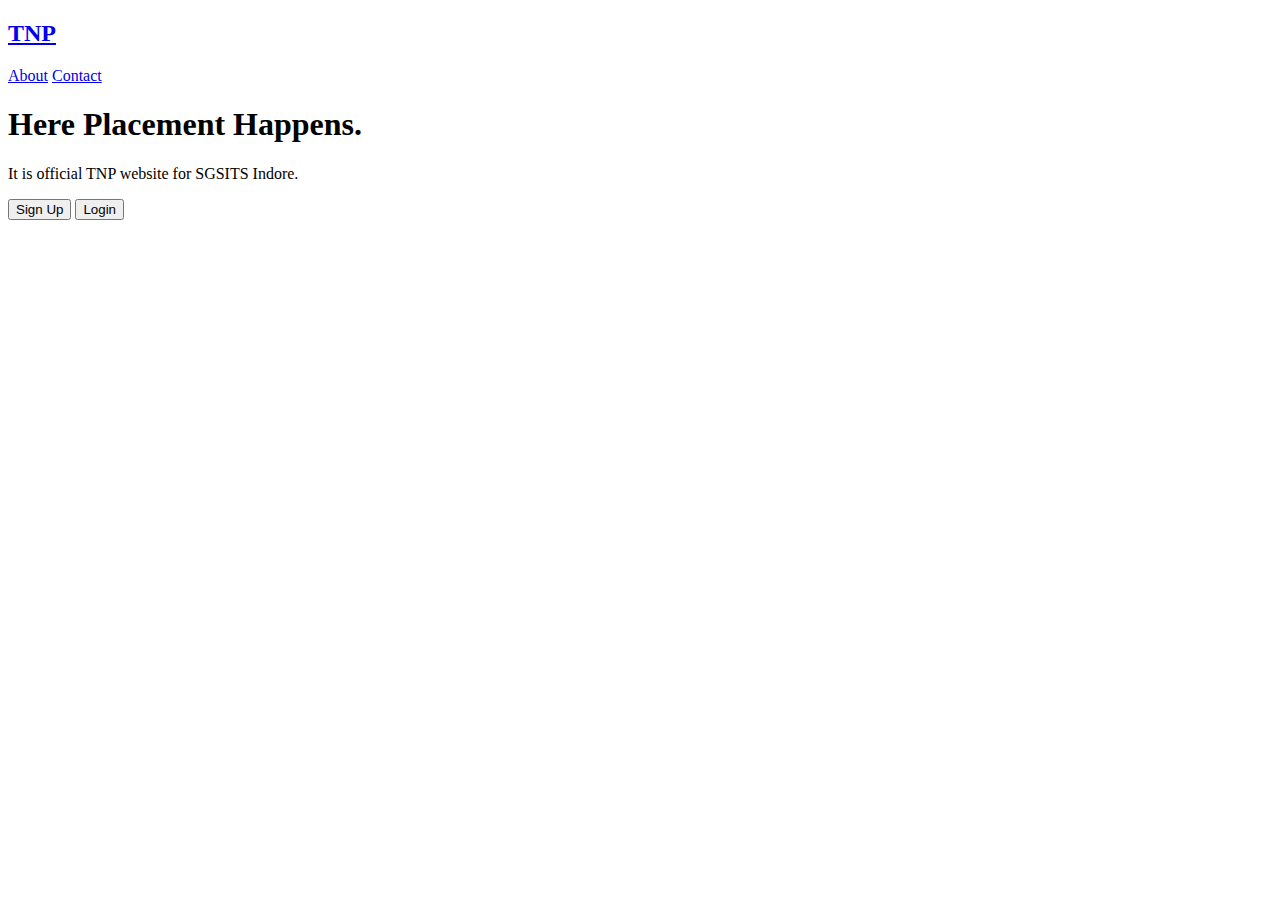
==== pages/index.html @ bb1b7dbf "Home page added." ====
<!DOCTYPE html>
<html lang="en">
  <head>
    <meta charset="UTF-8" />
    <meta http-equiv="X-UA-Compatible" content="IE=edge" />
    <meta name="viewport" content="width=device-width, initial-scale=1.0" />
    <link rel="preconnect" href="https://fonts.googleapis.com" />
    <link rel="preconnect" href="https://fonts.gstatic.com" crossorigin />
    <link
      href="https://fonts.googleapis.com/css2?family=Poppins:wght@100;200;300;400;500;600;700&display=swap"
      rel="stylesheet"
    />
    <link rel="preconnect" href="https://fonts.googleapis.com" />
    <link rel="preconnect" href="https://fonts.gstatic.com" crossorigin />
    <link
      href="https://fonts.googleapis.com/css2?family=Roboto:wght@700&display=swap"
      rel="stylesheet"
    />
    <link rel="stylesheet" href="./assets/css/styles.css" />
    <title>TNP Website</title>
  </head>
  <body>
    <div class="wrapper">
      <div class="container">
        <nav class="navbarContainer">
          <a href="/" class="logo"><h2>TNP</h2></a>
          <div class="navLink">
            <a href="/about.html">About</a>
            <a href="/contact">Contact</a>
          </div>
        </nav>

        <main class="mainContainer">
          <div class="right">
            <h1 class="heading">Here Placement Happens.</h1>
            <p class="paragraph">
              It is official TNP website for SGSITS Indore.
            </p>
            <div class="btns">
              <button class="btn btnSignUp">Sign Up</button>
              <button class="btn btnLogin">Login</button>
            </div>
          </div>
        </main>
      </div>
    </div>

    <script src="./assets/js/main.js"></script>
  </body>
</html>
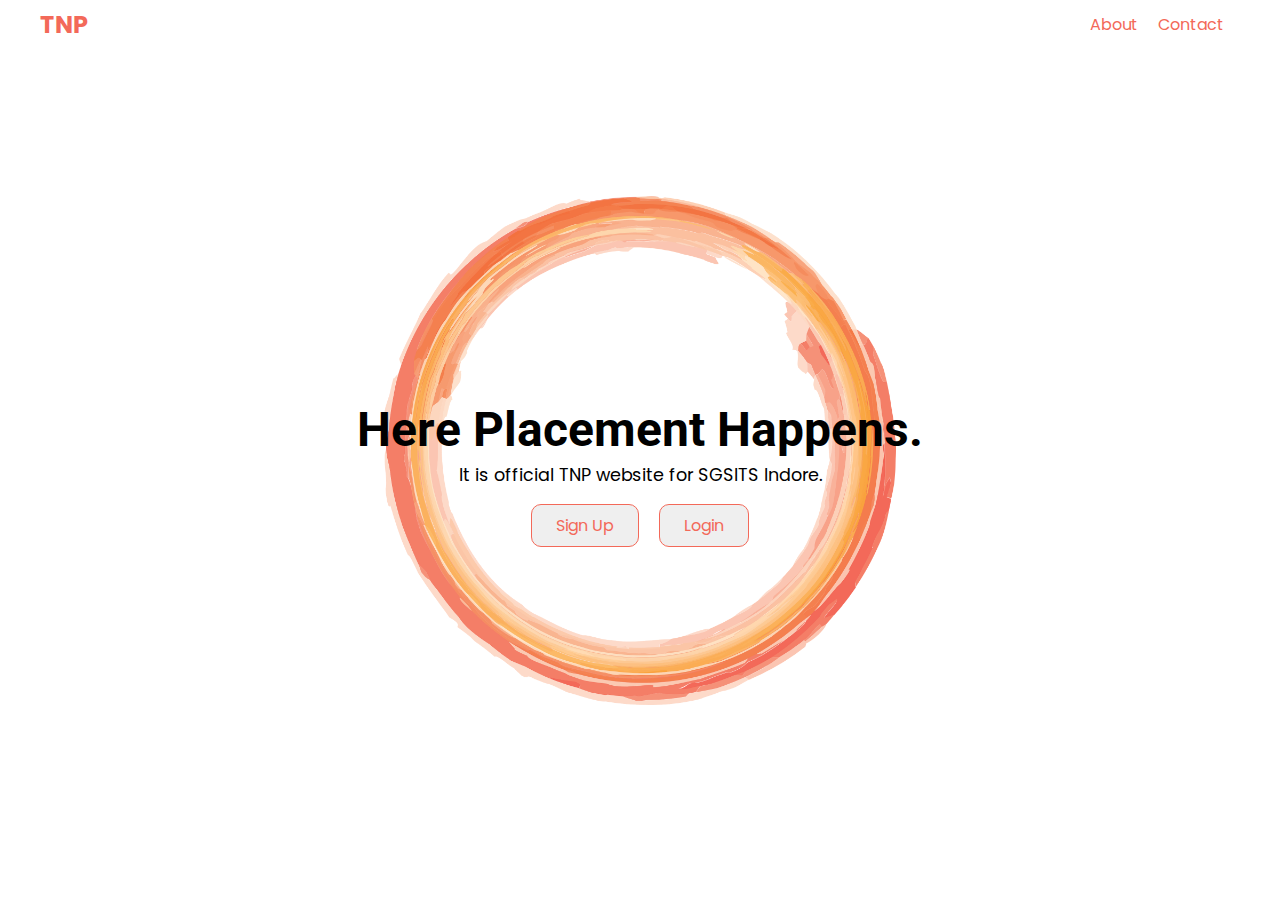
==== commit 23deecdf: "Contact form added." ====
--- a/pages/index.html
+++ b/pages/index.html
@@ -16,7 +16,7 @@
       href="https://fonts.googleapis.com/css2?family=Roboto:wght@700&display=swap"
       rel="stylesheet"
     />
-    <link rel="stylesheet" href="./assets/css/styles.css" />
+    <link rel="stylesheet" href="../assets/css/styles.css" />
     <title>TNP Website</title>
   </head>
   <body>
@@ -25,8 +25,8 @@
         <nav class="navbarContainer">
           <a href="/" class="logo"><h2>TNP</h2></a>
           <div class="navLink">
-            <a href="/about.html">About</a>
-            <a href="/contact">Contact</a>
+            <a href="./about.html">About</a>
+            <a href="./contact.html">Contact</a>
           </div>
         </nav>
 
@@ -45,6 +45,6 @@
       </div>
     </div>
 
-    <script src="./assets/js/main.js"></script>
+    <script src="../assets/js/main.js"></script>
   </body>
 </html>
--- a/assets/css/styles.css
+++ b/assets/css/styles.css
@@ -0,0 +1,98 @@
+* {
+  margin: 0;
+  padding: 0;
+  box-sizing: border-box;
+  font-family: 'Poppins', sans-serif;
+  border: none;
+  outline: none;
+  text-decoration: none;
+}
+
+.wrapper {
+  height: 100vh;
+  width: 100vw;
+  background-image: url('../images/watercolor-gbe837fe01_1920.png');
+  background-position: center;
+  background-size: 40%;
+  background-repeat: no-repeat;
+  background-attachment: fixed;
+}
+
+.container {
+  max-width: 1200px;
+  margin: 0 auto;
+}
+
+.navbarContainer {
+  display: flex;
+  align-items: center;
+  justify-content: space-between;
+  height: 3rem;
+}
+
+.navbarContainer .logo {
+  color: #f36959;
+}
+
+.navbarContainer .navLink a {
+  margin-right: 1rem;
+  font-size: 16px;
+  color: #f36959;
+}
+
+.navbarContainer .navLink a:hover {
+  border-bottom: #f36959 solid 1px;
+  transition: all 0.3s linear;
+}
+
+.mainContainer {
+  height: calc(100vh - 3rem);
+  width: 100%;
+}
+
+.mainContainer .right {
+  width: 100%;
+  height: 100%;
+  display: flex;
+  flex-direction: column;
+  align-items: center;
+  justify-content: center;
+}
+
+.mainContainer .right .heading {
+  font-size: 3rem;
+  font-family: 'Roboto', sans-serif;
+  margin-bottom: 0.2rem;
+}
+
+.mainContainer .right .paragraph {
+  font-size: 1.1rem;
+  margin-bottom: 1rem;
+}
+
+/* .mainContainer .right .btns {
+  background: #000;
+  width: 100px;
+  display: flex;
+  align-items: center;
+  justify-content: space-between;
+} */
+
+.btn {
+  padding: 0.5rem 1.5rem;
+  font-size: 1rem;
+  border-radius: 10px;
+  color: #f36959;
+  cursor: pointer;
+  border: 1px solid #f36959;
+}
+
+.btn:hover {
+  background-color: #f36959;
+  color: #fff;
+}
+
+.btnSignUp {
+  margin-right: 1rem;
+  box-sizing: content-box;
+}
